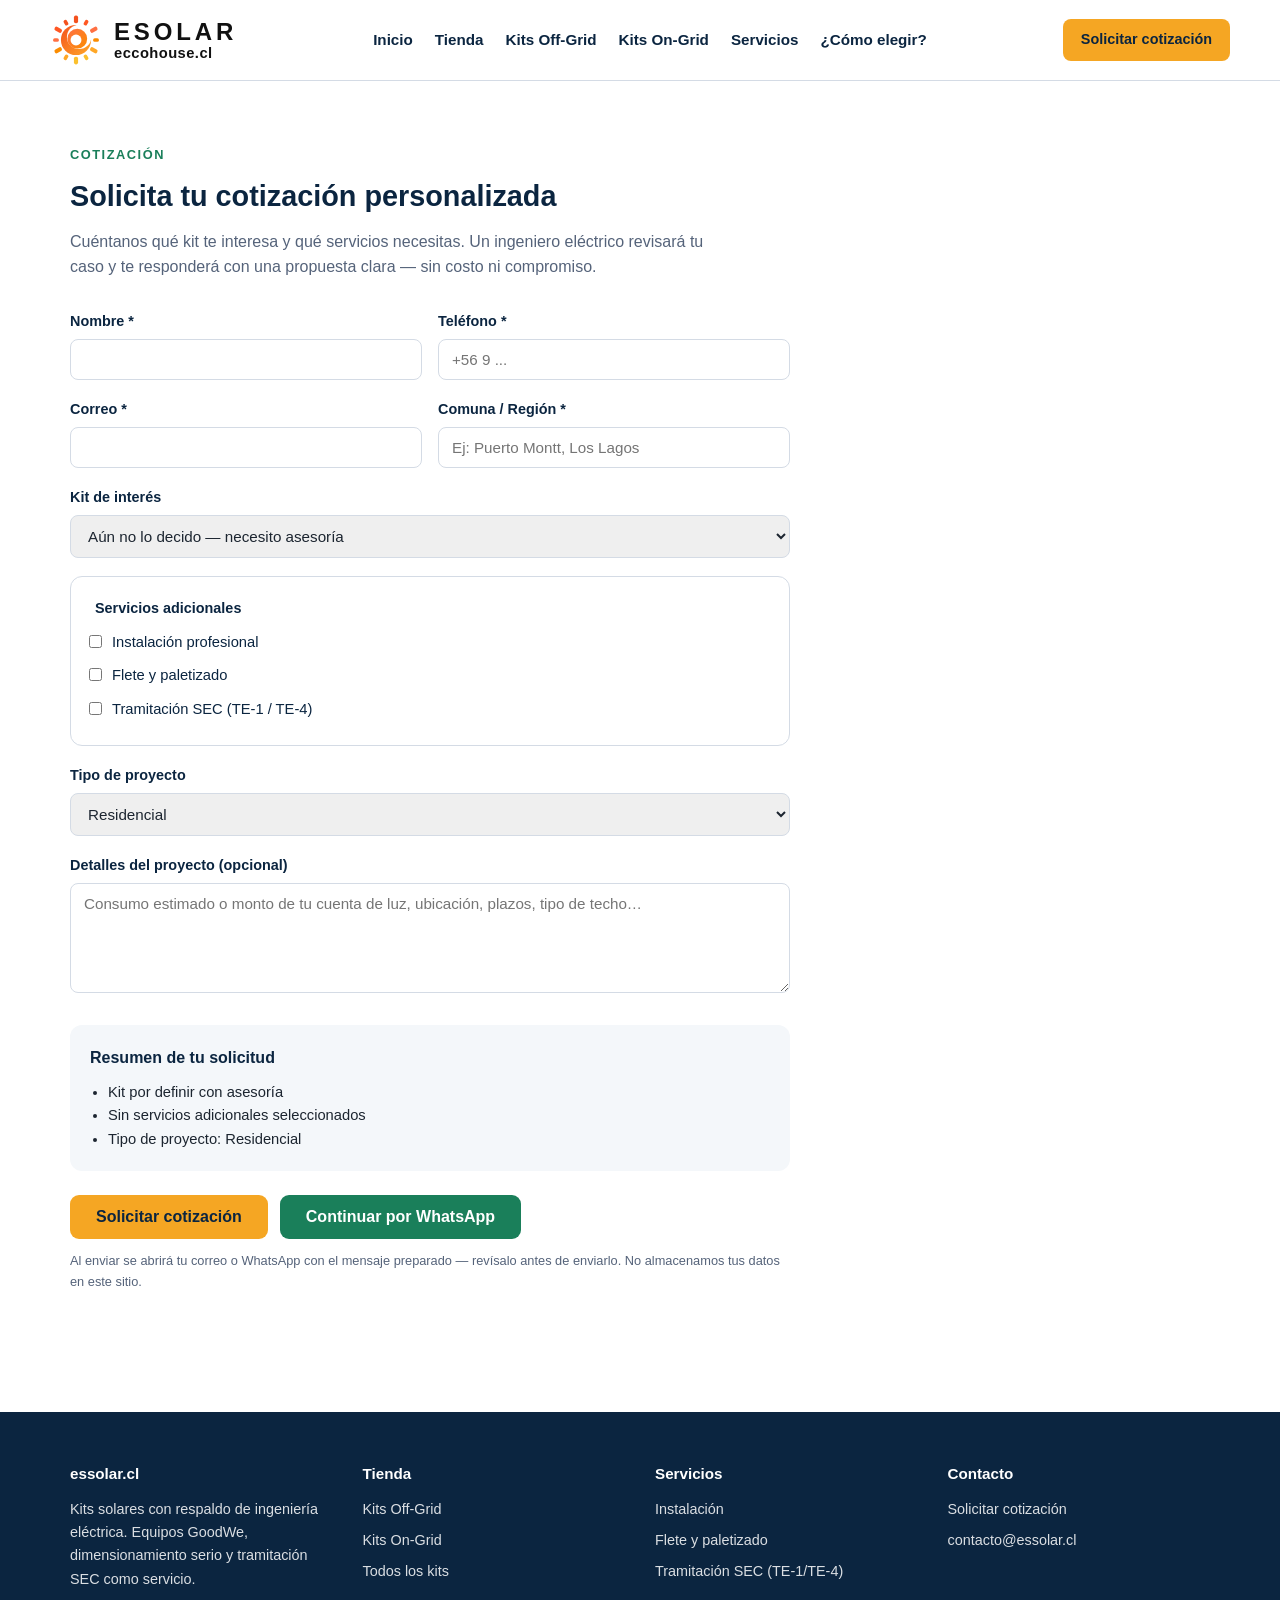
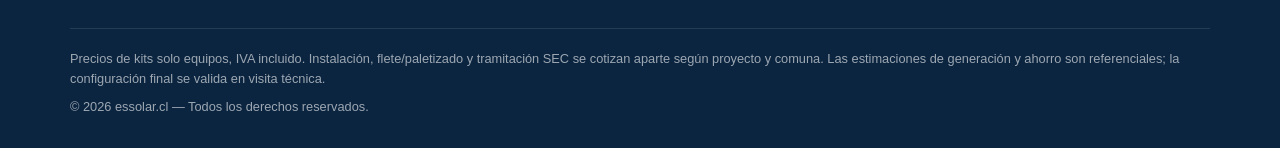
==== cotizacion.html @ de5c0849 "feat: imagen de kit estilo foto (casa atardecer + cinta kWp + batería) y protocolo de fotos por SKU " ====
<!DOCTYPE html>
<html lang="es">
<head>
  <meta charset="UTF-8">
  <meta name="viewport" content="width=device-width, initial-scale=1.0">
  <title>Solicitar cotización | essolar.cl</title>
  <link rel="stylesheet" href="css/styles.css?v=7">
</head>
<body>

<header class="header">
  <div class="contenedor header-inner">
    <a href="index.html" class="logo"><img src="img/logo-icon.svg" alt="" class="logo-img"><span class="logo-texto"><span class="logo-nombre">ESOLAR</span><span class="logo-sub">eccohouse.cl</span></span></a>
    <nav class="nav">
      <a href="index.html">Inicio</a>
      <a href="tienda.html">Tienda</a>
      <a href="tienda.html?sistema=Off-Grid">Kits Off-Grid</a>
      <a href="tienda.html?sistema=On-Grid">Kits On-Grid</a>
      <a href="index.html#servicios">Servicios</a>
      <a href="index.html#como-elegir">¿Cómo elegir?</a>
    </nav>
    <a href="cotizacion.html" class="header-cta">Solicitar cotización</a>
  </div>
</header>

<section class="seccion">
  <div class="contenedor">
    <span class="kicker">Cotización</span>
    <h2>Solicita tu cotización personalizada</h2>
    <p class="intro">Cuéntanos qué kit te interesa y qué servicios necesitas. Un ingeniero eléctrico revisará tu caso y te responderá con una propuesta clara — sin costo ni compromiso.</p>

    <form class="form-cotiza" id="form-cotiza">
      <div class="fila-2">
        <div class="campo">
          <label for="c-nombre">Nombre *</label>
          <input type="text" id="c-nombre" required autocomplete="name">
        </div>
        <div class="campo">
          <label for="c-telefono">Teléfono *</label>
          <input type="tel" id="c-telefono" required autocomplete="tel" placeholder="+56 9 ...">
        </div>
      </div>
      <div class="fila-2">
        <div class="campo">
          <label for="c-email">Correo *</label>
          <input type="email" id="c-email" required autocomplete="email">
        </div>
        <div class="campo">
          <label for="c-comuna">Comuna / Región *</label>
          <input type="text" id="c-comuna" required placeholder="Ej: Puerto Montt, Los Lagos">
        </div>
      </div>

      <div class="campo">
        <label for="c-kit">Kit de interés</label>
        <select id="c-kit">
          <option value="">Aún no lo decido — necesito asesoría</option>
        </select>
      </div>

      <div class="campo grupo-check">
        <span class="titulo">Servicios adicionales</span>
        <label><input type="checkbox" name="servicio" value="Instalación"> Instalación profesional</label>
        <label><input type="checkbox" name="servicio" value="Flete y paletizado"> Flete y paletizado</label>
        <label><input type="checkbox" name="servicio" value="Tramitación SEC"> Tramitación SEC (TE-1 / TE-4)</label>
      </div>

      <div class="campo" style="margin-top:18px;">
        <label for="c-tipo">Tipo de proyecto</label>
        <select id="c-tipo">
          <option value="Residencial">Residencial</option>
          <option value="Comercial">Comercial</option>
          <option value="Agrícola / bombeo">Agrícola / bombeo</option>
          <option value="Off-Grid (sin red)">Off-Grid (sin red)</option>
        </select>
      </div>

      <div class="campo">
        <label for="c-detalle">Detalles del proyecto (opcional)</label>
        <textarea id="c-detalle" placeholder="Consumo estimado o monto de tu cuenta de luz, ubicación, plazos, tipo de techo…"></textarea>
      </div>

      <div class="resumen-cotiza" id="resumen">
        <h3>Resumen de tu solicitud</h3>
        <ul id="resumen-lista"><li>Selecciona un kit o describe tu proyecto.</li></ul>
      </div>

      <div class="form-acciones">
        <button type="submit" class="btn btn-sol">Solicitar cotización</button>
        <button type="button" class="btn btn-verde" id="btn-wsp">Continuar por WhatsApp</button>
      </div>
      <p style="font-size:0.8rem;color:var(--gris-600);margin-top:12px;">Al enviar se abrirá tu correo o WhatsApp con el mensaje preparado — revísalo antes de enviarlo. No almacenamos tus datos en este sitio.</p>
    </form>
  </div>
</section>

<footer class="footer">
  <div class="contenedor">
    <div class="footer-grid">
      <div>
        <h4>essolar.cl</h4>
        <p style="font-size:0.9rem;">Kits solares con respaldo de ingeniería eléctrica. Equipos GoodWe, dimensionamiento serio y tramitación SEC como servicio.</p>
      </div>
      <div>
        <h4>Tienda</h4>
        <a href="tienda.html?sistema=Off-Grid">Kits Off-Grid</a>
        <a href="tienda.html?sistema=On-Grid">Kits On-Grid</a>
        <a href="tienda.html">Todos los kits</a>
      </div>
      <div>
        <h4>Servicios</h4>
        <a href="index.html#servicios">Instalación</a>
        <a href="index.html#servicios">Flete y paletizado</a>
        <a href="index.html#servicios">Tramitación SEC (TE-1/TE-4)</a>
      </div>
      <div>
        <h4>Contacto</h4>
        <a href="cotizacion.html">Solicitar cotización</a>
        <a href="mailto:contacto@essolar.cl">contacto@essolar.cl</a>
      </div>
    </div>
    <div class="legal">
      <p>Precios de kits solo equipos, IVA incluido. Instalación, flete/paletizado y tramitación SEC se cotizan aparte según proyecto y comuna. Las estimaciones de generación y ahorro son referenciales; la configuración final se valida en visita técnica.</p>
      <p style="margin-top:8px;">© 2026 essolar.cl — Todos los derechos reservados.</p>
    </div>
  </div>
</footer>

<script src="js/data.js?v=5"></script>
<script>
  const params = new URLSearchParams(location.search);
  const selKit = document.getElementById("c-kit");

  // Poblar selector de kits
  ESSOLAR_PRODUCTS.forEach(p => {
    const op = document.createElement("option");
    op.value = p.sku;
    op.textContent = `${p.nombre} — ${p.resumen.split("·").slice(0, 2).join("·").trim()} — ${clp(p.precio)}`;
    selKit.appendChild(op);
  });

  // Precarga desde ficha de producto
  if (params.get("sku")) selKit.value = params.get("sku");
  if (params.get("servicios")) {
    params.get("servicios").split(",").forEach(s => {
      const chk = document.querySelector(`input[name="servicio"][value="${s}"]`);
      if (chk) chk.checked = true;
    });
  }

  function serviciosMarcados() {
    return Array.from(document.querySelectorAll('input[name="servicio"]:checked')).map(c => c.value);
  }

  function actualizarResumen() {
    const lista = document.getElementById("resumen-lista");
    const items = [];
    const p = ESSOLAR_PRODUCTS.find(x => x.sku === selKit.value);
    if (p) items.push(`<strong>${p.nombre}</strong> (${p.sku}) — ${clp(p.precio)} solo equipos`);
    else items.push("Kit por definir con asesoría");
    const servs = serviciosMarcados();
    if (servs.length) items.push("Servicios: " + servs.join(", ") + " (se cotizan según proyecto)");
    else items.push("Sin servicios adicionales seleccionados");
    const tipo = document.getElementById("c-tipo").value;
    items.push("Tipo de proyecto: " + tipo);
    lista.innerHTML = items.map(i => `<li>${i}</li>`).join("");
  }

  selKit.addEventListener("change", actualizarResumen);
  document.getElementById("c-tipo").addEventListener("change", actualizarResumen);
  document.querySelectorAll('input[name="servicio"]').forEach(c => c.addEventListener("change", actualizarResumen));
  actualizarResumen();

  function construirMensaje() {
    const p = ESSOLAR_PRODUCTS.find(x => x.sku === selKit.value);
    const lineas = [
      "Solicitud de cotización — essolar.cl",
      "",
      "Nombre: " + document.getElementById("c-nombre").value,
      "Teléfono: " + document.getElementById("c-telefono").value,
      "Correo: " + document.getElementById("c-email").value,
      "Comuna/Región: " + document.getElementById("c-comuna").value,
      "",
      "Kit de interés: " + (p ? `${p.nombre} (${p.sku}) — ${clp(p.precio)} solo equipos` : "Por definir, necesito asesoría"),
      "Servicios adicionales: " + (serviciosMarcados().join(", ") || "Ninguno"),
      "Tipo de proyecto: " + document.getElementById("c-tipo").value
    ];
    const det = document.getElementById("c-detalle").value.trim();
    if (det) lineas.push("", "Detalles: " + det);
    return lineas.join("\n");
  }

  document.getElementById("form-cotiza").addEventListener("submit", e => {
    e.preventDefault();
    const asunto = encodeURIComponent("Cotización kit solar — " + (selKit.value || "asesoría"));
    location.href = `mailto:${ESSOLAR_CONFIG.email}?subject=${asunto}&body=${encodeURIComponent(construirMensaje())}`;
  });

  document.getElementById("btn-wsp").addEventListener("click", () => {
    const form = document.getElementById("form-cotiza");
    if (!form.reportValidity()) return;
    window.open(`https://wa.me/${ESSOLAR_CONFIG.whatsapp}?text=${encodeURIComponent(construirMensaje())}`, "_blank");
  });
</script>

</body>
</html>
---- css/styles.css ----
/* essolar.cl — hoja de estilos */
:root {
  --azul-900: #0b2540;
  --azul-700: #14406b;
  --azul-500: #1f6feb;
  --verde-600: #1a7f5a;
  --verde-100: #e6f4ee;
  --sol-500: #f5a623;
  --sol-600: #e08c00;
  --gris-900: #1c2530;
  --gris-600: #55637a;
  --gris-300: #d4dbe5;
  --gris-100: #f4f7fa;
  --blanco: #ffffff;
  --radio: 12px;
  --sombra: 0 4px 18px rgba(11, 37, 64, 0.10);
}

* { margin: 0; padding: 0; box-sizing: border-box; }

body {
  font-family: "Segoe UI", "Helvetica Neue", Arial, sans-serif;
  color: var(--gris-900);
  background: var(--blanco);
  line-height: 1.6;
}

a { color: var(--azul-500); text-decoration: none; }
img { max-width: 100%; }

.contenedor { max-width: 1180px; margin: 0 auto; padding: 0 20px; }

/* ---------- Header ---------- */
.header {
  background: var(--blanco);
  border-bottom: 1px solid var(--gris-300);
  position: sticky; top: 0; z-index: 50;
}
.header-inner {
  display: flex; align-items: center; justify-content: space-between;
  gap: 24px; padding: 14px 0; flex-wrap: wrap;
}
.logo { display: flex; align-items: center; gap: 12px; }
.logo-img { height: 52px; width: auto; display: block; }
.logo-texto { display: flex; flex-direction: column; line-height: 1.1; }
.logo-nombre { font-weight: 900; font-size: 1.5rem; letter-spacing: 0.16em; color: #111; }
.logo-sub { font-size: 0.92rem; font-weight: 600; color: #111; letter-spacing: 0.03em; }
.nav { display: flex; gap: 22px; flex-wrap: wrap; }
.nav a { color: var(--azul-900); font-weight: 600; font-size: 0.95rem; }
.nav a:hover, .nav a.activo { color: var(--sol-600); }
.header-cta {
  background: var(--sol-500); color: var(--azul-900); font-weight: 700;
  padding: 9px 18px; border-radius: 8px; font-size: 0.9rem;
}
.header-cta:hover { background: var(--sol-600); color: var(--blanco); }

/* ---------- Hero ---------- */
.hero {
  position: relative;
  color: var(--blanco);
  padding: 110px 0 120px;
  overflow: hidden;
  background: var(--azul-900);
}
.hero-bg { position: absolute; inset: 0; }
.hero-bg svg { width: 100%; height: 100%; display: block; }
.hero::after {
  content: "";
  position: absolute; inset: 0;
  background: linear-gradient(90deg, rgba(6,20,35,0.82) 0%, rgba(6,20,35,0.55) 45%, rgba(6,20,35,0.15) 75%, rgba(6,20,35,0) 100%);
}
.hero-contenido { position: relative; z-index: 2; }
.hero-kicker {
  display: inline-block;
  color: var(--sol-500);
  font-weight: 800;
  font-size: 0.85rem;
  letter-spacing: 0.14em;
  text-transform: uppercase;
  margin-bottom: 14px;
}
.hero h1 { font-size: 3rem; line-height: 1.15; max-width: 680px; text-shadow: 0 2px 12px rgba(0,0,0,0.35); }
.hero p { margin-top: 18px; max-width: 560px; font-size: 1.12rem; opacity: 0.95; text-shadow: 0 1px 8px rgba(0,0,0,0.4); }
.hero-acciones { margin-top: 32px; display: flex; gap: 14px; flex-wrap: wrap; }
.btn-wsp { background: #1fae5a; color: var(--blanco); }
.btn-wsp:hover { background: #178a47; color: var(--blanco); }
.btn {
  display: inline-block; padding: 13px 26px; border-radius: 9px;
  font-weight: 700; font-size: 1rem; border: none; cursor: pointer;
}
.btn-sol { background: var(--sol-500); color: var(--azul-900); }
.btn-sol:hover { background: var(--sol-600); color: var(--blanco); }
.btn-borde { background: transparent; color: var(--blanco); border: 2px solid rgba(255,255,255,0.7); }
.btn-borde:hover { background: rgba(255,255,255,0.12); color: var(--blanco); }
.btn-verde { background: var(--verde-600); color: var(--blanco); }
.btn-verde:hover { background: #14684a; color: var(--blanco); }

/* ---------- Secciones ---------- */
.seccion { padding: 60px 0; }
.seccion-alt { background: var(--gris-100); }
.kicker { color: var(--verde-600); font-weight: 800; font-size: 0.8rem; letter-spacing: 0.12em; text-transform: uppercase; }
.seccion h2 { font-size: 1.8rem; color: var(--azul-900); margin-top: 6px; }
.seccion .intro { color: var(--gris-600); margin-top: 10px; max-width: 640px; }

/* ---------- Grid de categorías ---------- */
.grid-cat { display: grid; grid-template-columns: repeat(auto-fit, minmax(210px, 1fr)); gap: 18px; margin-top: 30px; }
.cat {
  background: var(--blanco); border: 1px solid var(--gris-300); border-radius: var(--radio);
  padding: 24px 20px; text-align: center; transition: box-shadow .15s, transform .15s;
}
.cat:hover { box-shadow: var(--sombra); transform: translateY(-2px); }
.cat .icono { font-size: 2rem; }
.cat h3 { color: var(--azul-900); margin-top: 10px; font-size: 1.05rem; }
.cat p { color: var(--gris-600); font-size: 0.88rem; margin-top: 6px; }

/* ---------- Cards de producto ---------- */
.grid-kits { display: grid; grid-template-columns: repeat(auto-fill, minmax(260px, 1fr)); gap: 20px; margin-top: 30px; }
.kit {
  background: var(--blanco); border: 1px solid var(--gris-300); border-radius: var(--radio);
  padding: 22px; display: flex; flex-direction: column; gap: 10px;
  transition: box-shadow .15s, transform .15s;
}
.kit:hover { box-shadow: var(--sombra); transform: translateY(-2px); }
.kit-img { border-radius: 8px; overflow: hidden; line-height: 0; border: 1px solid var(--gris-300); position: relative; }
.kit-img svg { width: 100%; height: auto; display: block; }
.kit-foto { position: absolute; inset: 0; width: 100%; height: 100%; object-fit: cover; }
.chips { display: flex; flex-wrap: wrap; gap: 7px; }
.chips span {
  border: 1px solid var(--gris-300); border-radius: 7px; padding: 5px 9px;
  font-size: 0.78rem; color: var(--gris-900);
}
.chips span strong { color: var(--azul-500); font-weight: 700; }
.bloque-precio {
  background: var(--gris-100); border: 1px solid var(--gris-300); border-radius: 9px;
  padding: 12px 14px;
}
.bloque-precio .fila { display: flex; justify-content: space-between; align-items: baseline; gap: 10px; }
.bloque-precio .fila span { font-size: 0.85rem; font-weight: 700; color: var(--azul-900); }
.bloque-precio .fila strong { font-size: 1.35rem; font-weight: 800; color: var(--azul-900); }
.bloque-precio small { color: var(--gris-600); font-size: 0.72rem; display: block; text-align: right; }
.bloque-precio p { font-size: 0.75rem; color: var(--gris-600); margin-top: 8px; border-top: 1px dashed var(--gris-300); padding-top: 8px; }
.btn-block { display: block; text-align: center; padding: 10px 8px; font-size: 0.9rem; }
.kit .badges { display: flex; gap: 8px; flex-wrap: wrap; }
.badge {
  font-size: 0.72rem; font-weight: 700; padding: 3px 10px; border-radius: 20px;
  background: var(--verde-100); color: var(--verde-600);
}
.badge.ongrid { background: #e8f0fe; color: var(--azul-500); }
.badge.marca { background: #fff4e0; color: var(--sol-600); }
.kit h3 { color: var(--azul-900); font-size: 1.08rem; line-height: 1.35; }
.kit .specs { color: var(--gris-600); font-size: 0.86rem; }
.kit .precio { font-size: 1.45rem; font-weight: 800; color: var(--azul-900); }
.kit .precio small { font-size: 0.75rem; font-weight: 500; color: var(--gris-600); display: block; }
.kit .nota-aparte { font-size: 0.75rem; color: var(--gris-600); }
.kit .acciones { display: flex; gap: 10px; margin-top: auto; }
.kit .acciones .btn { flex: 1; text-align: center; padding: 10px 8px; font-size: 0.9rem; }

/* ---------- Servicios ---------- */
.grid-serv { display: grid; grid-template-columns: repeat(auto-fit, minmax(260px, 1fr)); gap: 20px; margin-top: 30px; }
.serv {
  background: var(--azul-900); color: var(--blanco); border-radius: var(--radio); padding: 28px 24px;
}
.serv .icono { font-size: 1.8rem; }
.serv h3 { margin-top: 12px; font-size: 1.1rem; }
.serv h3 span { color: var(--sol-500); }
.serv p { margin-top: 8px; font-size: 0.9rem; opacity: 0.85; }
.serv .tag { display: inline-block; margin-top: 14px; font-size: 0.75rem; font-weight: 700; color: var(--sol-500); }

/* ---------- Confianza ---------- */
.grid-conf { display: grid; grid-template-columns: repeat(auto-fit, minmax(240px, 1fr)); gap: 18px; margin-top: 30px; }
.conf { display: flex; gap: 14px; align-items: flex-start; }
.conf .icono {
  background: var(--verde-100); color: var(--verde-600); border-radius: 10px;
  width: 44px; height: 44px; display: flex; align-items: center; justify-content: center; font-size: 1.3rem; flex-shrink: 0;
}
.conf h3 { font-size: 1rem; color: var(--azul-900); }
.conf p { font-size: 0.88rem; color: var(--gris-600); margin-top: 4px; }

/* ---------- Cómo elegir ---------- */
.pasos { display: grid; grid-template-columns: repeat(auto-fit, minmax(230px, 1fr)); gap: 18px; margin-top: 30px; }
.paso { background: var(--blanco); border-left: 4px solid var(--sol-500); border-radius: 8px; padding: 20px; box-shadow: var(--sombra); }
.paso .num { font-weight: 800; color: var(--sol-600); font-size: 0.85rem; }
.paso h3 { color: var(--azul-900); font-size: 1rem; margin-top: 4px; }
.paso p { font-size: 0.88rem; color: var(--gris-600); margin-top: 6px; }

/* ---------- Tienda: filtros ---------- */
.filtros {
  display: flex; gap: 12px; flex-wrap: wrap; margin-top: 26px; align-items: center;
}
.filtros label { font-size: 0.85rem; font-weight: 700; color: var(--azul-900); }
.filtros select {
  padding: 9px 12px; border: 1px solid var(--gris-300); border-radius: 8px;
  font-size: 0.9rem; color: var(--gris-900); background: var(--blanco);
}
.filtros .contador { margin-left: auto; font-size: 0.85rem; color: var(--gris-600); }

/* ---------- Ficha de producto ---------- */
.ficha { display: grid; grid-template-columns: 1.1fr 0.9fr; gap: 40px; margin-top: 30px; }
@media (max-width: 860px) { .ficha { grid-template-columns: 1fr; } }
.ficha h1 { color: var(--azul-900); font-size: 1.7rem; line-height: 1.3; }
.ficha .resumen { color: var(--gris-600); margin-top: 8px; }
.ficha .precio-grande { font-size: 2.1rem; font-weight: 800; color: var(--azul-900); margin-top: 18px; }
.ficha .precio-grande small { display: block; font-size: 0.8rem; font-weight: 500; color: var(--gris-600); }
.aviso-aparte {
  background: #fff4e0; border: 1px solid #f0d9a8; color: #7a5200;
  border-radius: 8px; padding: 10px 14px; font-size: 0.85rem; margin-top: 14px;
}
.tabla-specs { width: 100%; border-collapse: collapse; margin-top: 20px; }
.tabla-specs td { padding: 10px 12px; border-bottom: 1px solid var(--gris-300); font-size: 0.92rem; }
.tabla-specs td:first-child { font-weight: 700; color: var(--azul-900); width: 45%; }
.lista-ideal { margin: 14px 0 0 0; padding-left: 20px; }
.lista-ideal li { margin-bottom: 6px; font-size: 0.95rem; }
.nota-tecnica {
  background: var(--verde-100); border-left: 4px solid var(--verde-600);
  border-radius: 8px; padding: 18px 20px; margin-top: 24px;
}
.nota-tecnica h3 { color: var(--verde-600); font-size: 0.95rem; }
.nota-tecnica p { font-size: 0.9rem; margin-top: 8px; }
.serv-adicionales {
  border: 1px solid var(--gris-300); border-radius: var(--radio); padding: 22px; margin-top: 24px;
}
.serv-adicionales h3 { color: var(--azul-900); font-size: 1.05rem; }
.serv-adicionales label {
  display: flex; gap: 10px; align-items: flex-start; margin-top: 14px; font-size: 0.92rem; cursor: pointer;
}
.serv-adicionales input { margin-top: 4px; }
.serv-adicionales small { color: var(--gris-600); display: block; }
.ficha-acciones { display: flex; gap: 12px; margin-top: 24px; flex-wrap: wrap; }

/* ---------- Formulario ---------- */
.form-cotiza { max-width: 720px; margin-top: 30px; }
.campo { margin-bottom: 18px; }
.campo label { display: block; font-weight: 700; font-size: 0.9rem; color: var(--azul-900); margin-bottom: 6px; }
.campo input, .campo select, .campo textarea {
  width: 100%; padding: 11px 13px; border: 1px solid var(--gris-300); border-radius: 8px;
  font-size: 0.95rem; font-family: inherit; color: var(--gris-900);
}
.campo textarea { min-height: 110px; resize: vertical; }
.campo input[type="checkbox"] { width: auto; margin-top: 4px; flex-shrink: 0; }
.fila-2 { display: grid; grid-template-columns: 1fr 1fr; gap: 16px; }
@media (max-width: 640px) { .fila-2 { grid-template-columns: 1fr; } }
.grupo-check { border: 1px solid var(--gris-300); border-radius: var(--radio); padding: 18px; }
.grupo-check legend, .grupo-check .titulo { font-weight: 700; font-size: 0.9rem; color: var(--azul-900); padding: 0 6px; }
.grupo-check label { display: flex; gap: 10px; align-items: flex-start; margin-top: 10px; font-size: 0.92rem; font-weight: 400; cursor: pointer; }
.resumen-cotiza {
  background: var(--gris-100); border-radius: var(--radio); padding: 20px; margin-top: 24px;
}
.resumen-cotiza h3 { color: var(--azul-900); font-size: 1rem; }
.resumen-cotiza ul { margin: 10px 0 0 18px; font-size: 0.92rem; }
.form-acciones { margin-top: 24px; display: flex; gap: 12px; flex-wrap: wrap; }

/* ---------- Footer ---------- */
.footer { background: var(--azul-900); color: rgba(255,255,255,0.85); padding: 50px 0 30px; margin-top: 60px; }
.footer-grid { display: grid; grid-template-columns: repeat(auto-fit, minmax(220px, 1fr)); gap: 30px; }
.footer h4 { color: var(--blanco); font-size: 0.95rem; margin-bottom: 12px; }
.footer a { color: rgba(255,255,255,0.85); display: block; margin-bottom: 8px; font-size: 0.9rem; }
.footer a:hover { color: var(--sol-500); }
.footer .legal {
  border-top: 1px solid rgba(255,255,255,0.15); margin-top: 36px; padding-top: 20px;
  font-size: 0.8rem; opacity: 0.7;
}

@media (max-width: 720px) {
  .hero h1 { font-size: 1.9rem; }
  .header-inner { justify-content: center; }
}
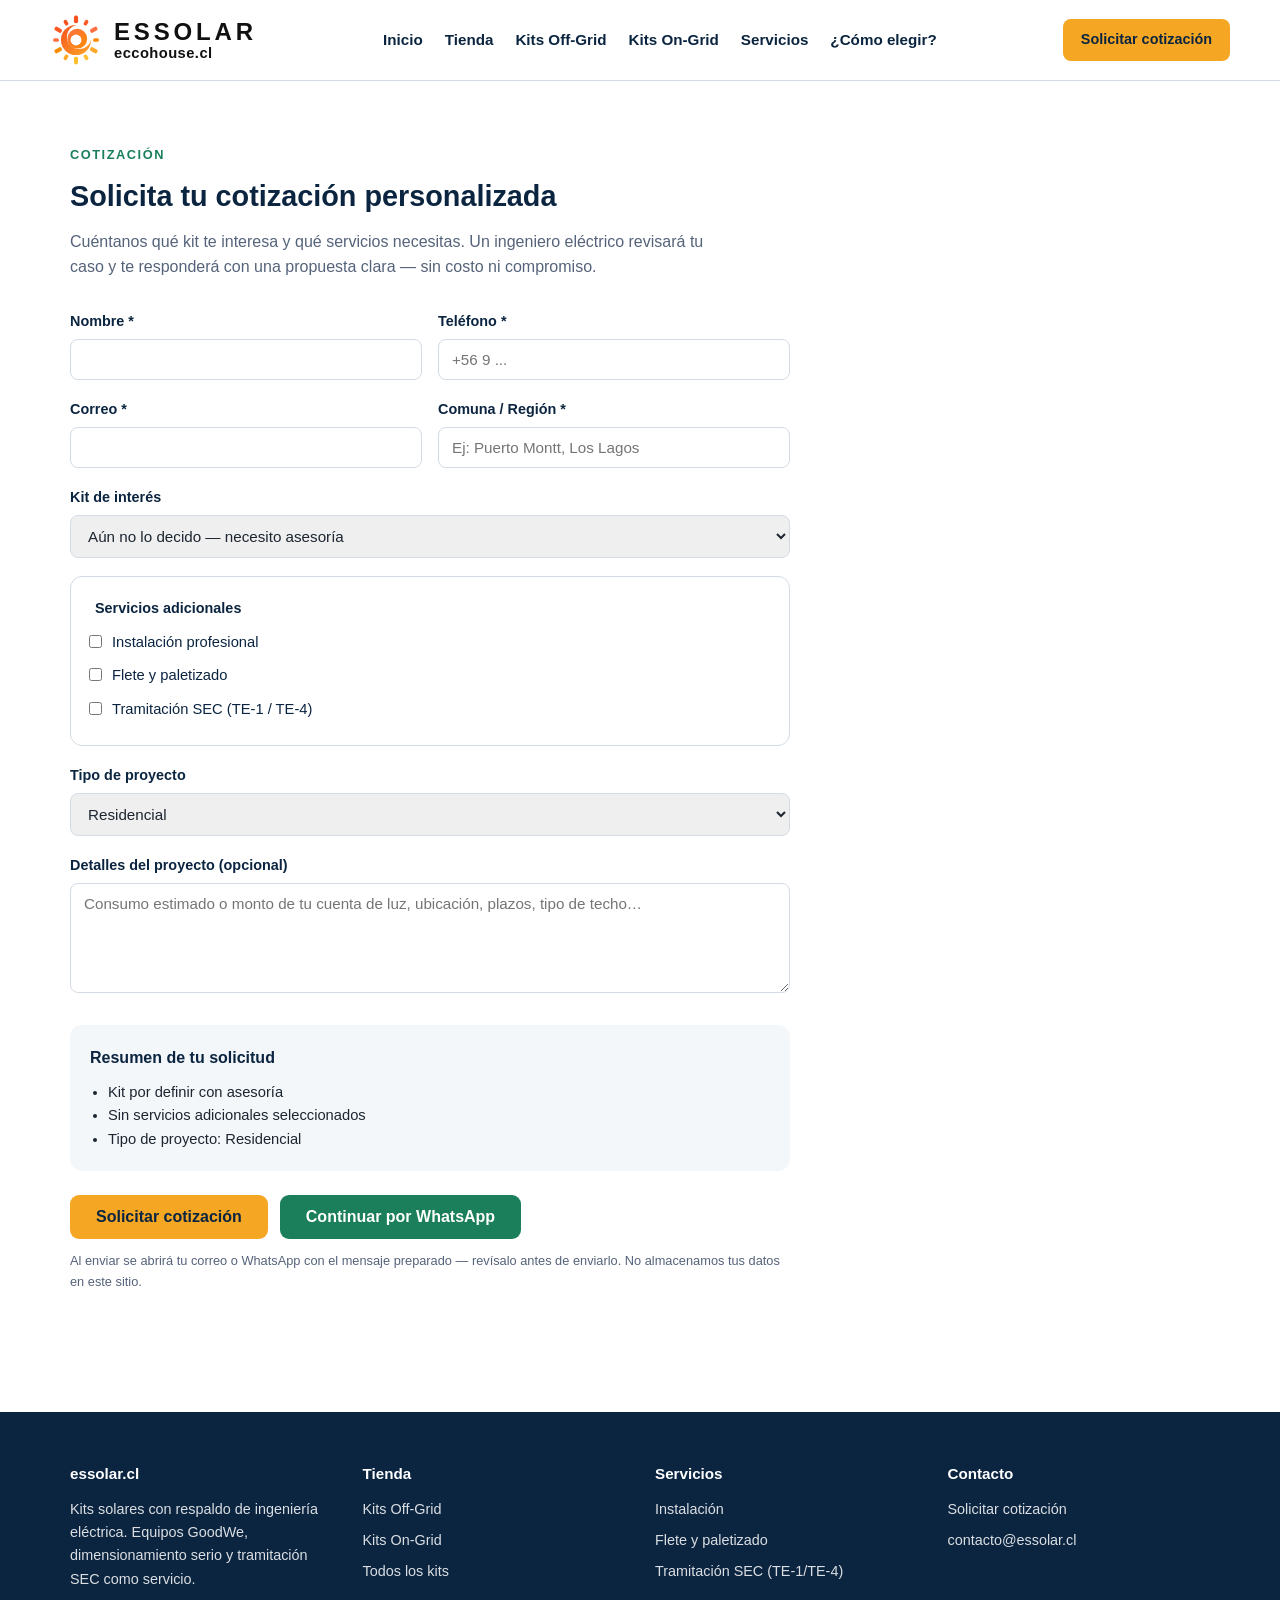
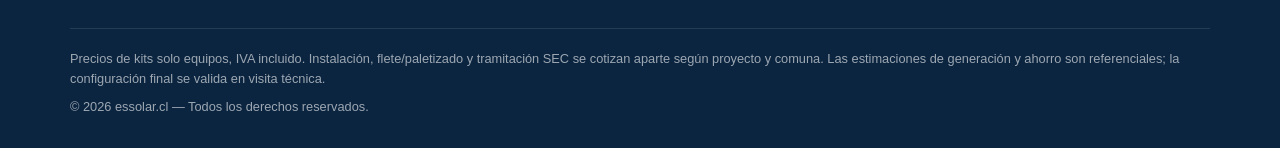
==== commit 12c09579: "fix: logo dice ESSOLAR (doble S) en header y banners de kits Co-Authored-By: Claude Fable 5 <noreply" ====
--- a/cotizacion.html
+++ b/cotizacion.html
@@ -4,13 +4,13 @@
   <meta charset="UTF-8">
   <meta name="viewport" content="width=device-width, initial-scale=1.0">
   <title>Solicitar cotización | essolar.cl</title>
-  <link rel="stylesheet" href="css/styles.css?v=7">
+  <link rel="stylesheet" href="css/styles.css?v=8">
 </head>
 <body>
 
 <header class="header">
   <div class="contenedor header-inner">
-    <a href="index.html" class="logo"><img src="img/logo-icon.svg" alt="" class="logo-img"><span class="logo-texto"><span class="logo-nombre">ESOLAR</span><span class="logo-sub">eccohouse.cl</span></span></a>
+    <a href="index.html" class="logo"><img src="img/logo-icon.svg" alt="" class="logo-img"><span class="logo-texto"><span class="logo-nombre">ESSOLAR</span><span class="logo-sub">eccohouse.cl</span></span></a>
     <nav class="nav">
       <a href="index.html">Inicio</a>
       <a href="tienda.html">Tienda</a>
@@ -126,7 +126,7 @@
   </div>
 </footer>
 
-<script src="js/data.js?v=5"></script>
+<script src="js/data.js?v=7"></script>
 <script>
   const params = new URLSearchParams(location.search);
   const selKit = document.getElementById("c-kit");
--- a/css/styles.css
+++ b/css/styles.css
@@ -84,6 +84,29 @@
 .hero-acciones { margin-top: 32px; display: flex; gap: 14px; flex-wrap: wrap; }
 .btn-wsp { background: #1fae5a; color: var(--blanco); }
 .btn-wsp:hover { background: #178a47; color: var(--blanco); }
+.hero-foto { position: absolute; inset: 0; width: 100%; height: 100%; object-fit: cover; }
+
+/* ---------- Barra de confianza ---------- */
+.barra-confianza { background: var(--azul-900); border-top: 1px solid rgba(255,255,255,0.12); }
+.barra-confianza-inner {
+  display: flex; flex-wrap: wrap; gap: 10px 34px; justify-content: center;
+  padding: 13px 20px; color: var(--blanco); font-size: 0.88rem; font-weight: 600;
+}
+.barra-confianza-inner span { opacity: 0.92; }
+
+/* ---------- Chips sobre imagen de kit ---------- */
+.kit-chips-img { position: absolute; inset: 0; pointer-events: none; }
+.chip-kwp {
+  position: absolute; top: 10px; right: 10px;
+  background: linear-gradient(90deg, #f4511e, #f5a623); color: var(--blanco);
+  font-weight: 800; font-size: 0.9rem; padding: 5px 12px; border-radius: 7px;
+  box-shadow: 0 2px 8px rgba(0,0,0,0.35);
+}
+.chip-bat {
+  position: absolute; bottom: 10px; left: 10px;
+  background: rgba(8,24,38,0.8); color: #4cc46f;
+  font-weight: 700; font-size: 0.8rem; padding: 4px 10px; border-radius: 7px;
+}
 .btn {
   display: inline-block; padding: 13px 26px; border-radius: 9px;
   font-weight: 700; font-size: 1rem; border: none; cursor: pointer;
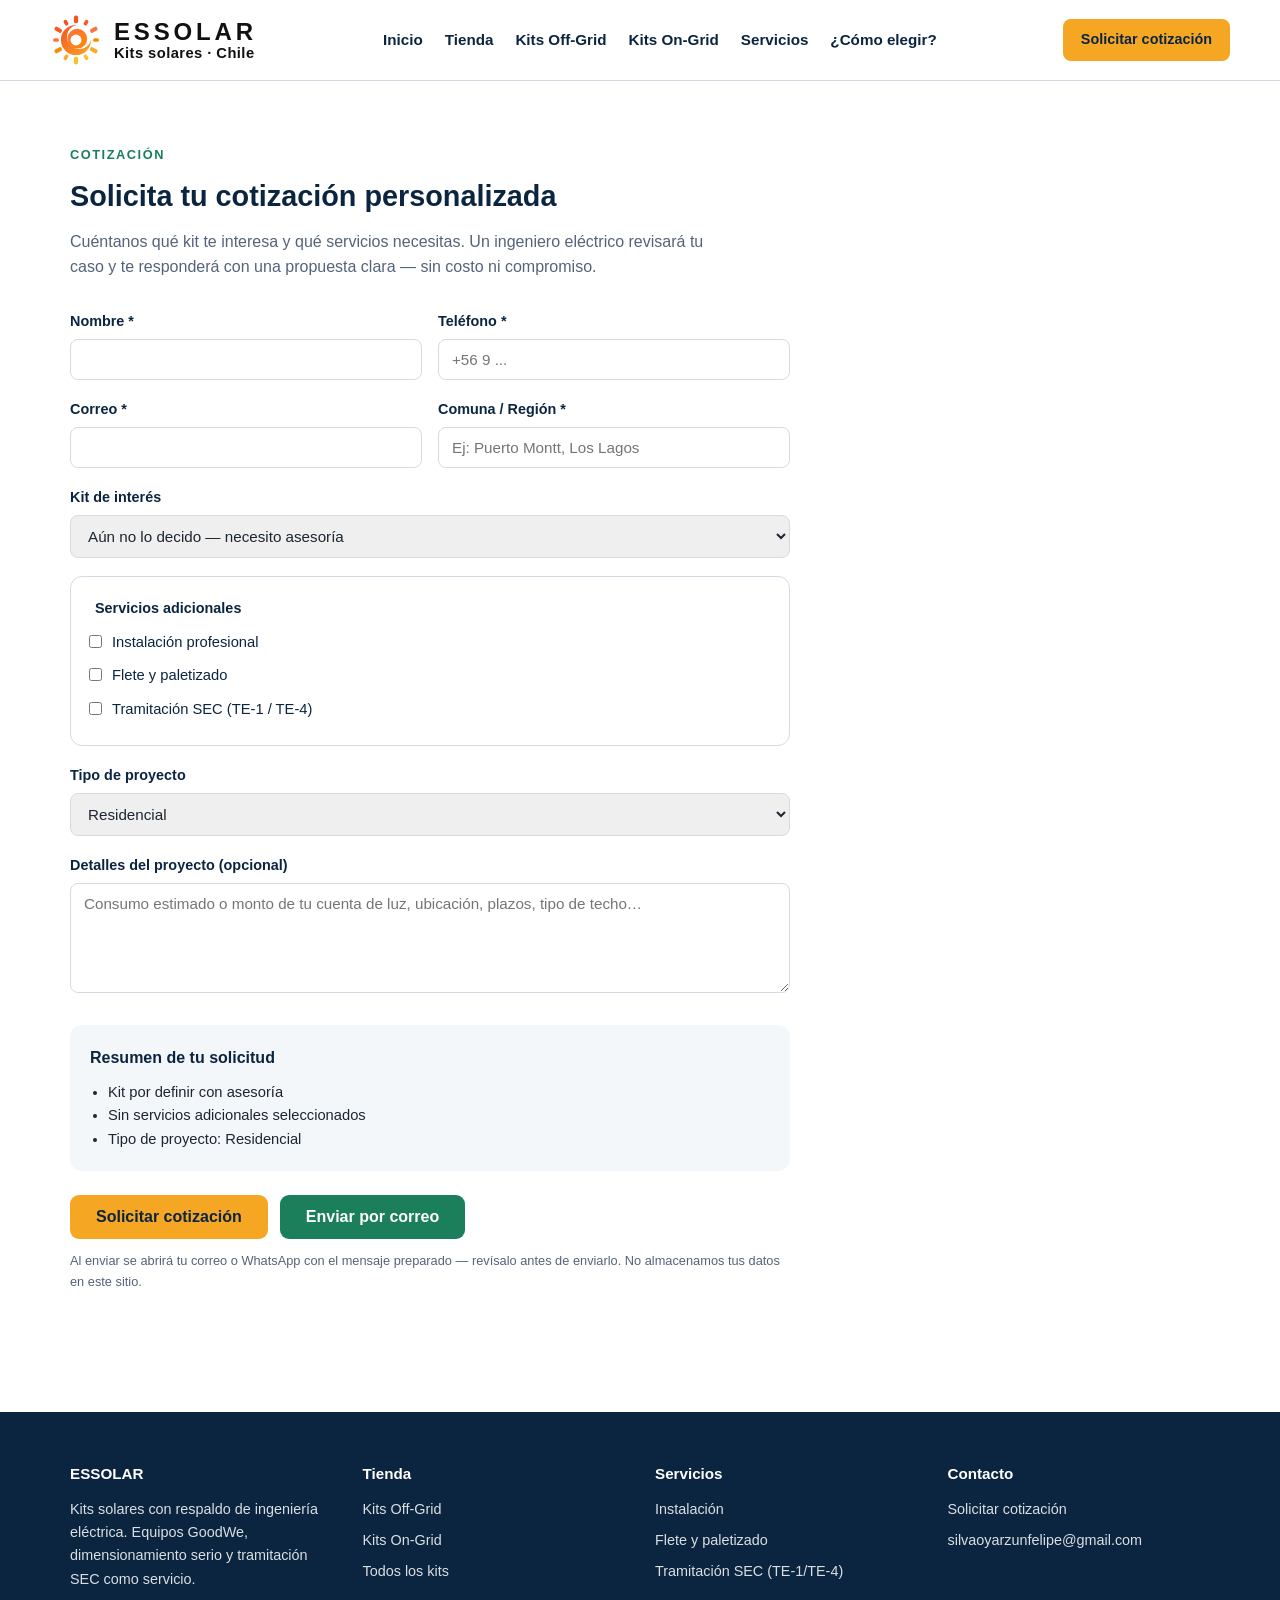
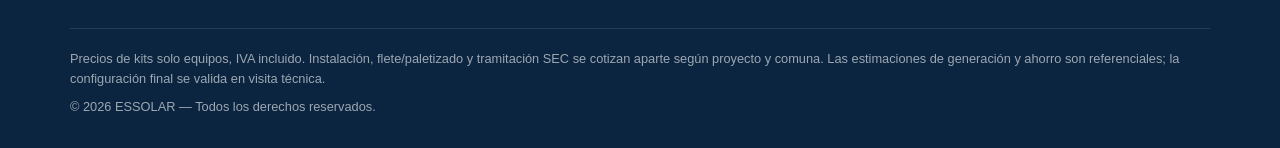
==== commit 92b9e745: "fix: marca ESSOLAR sin dominio inexistente, correo real y botones de contacto que caen a mail si no " ====
--- a/cotizacion.html
+++ b/cotizacion.html
@@ -3,14 +3,14 @@
 <head>
   <meta charset="UTF-8">
   <meta name="viewport" content="width=device-width, initial-scale=1.0">
-  <title>Solicitar cotización | essolar.cl</title>
-  <link rel="stylesheet" href="css/styles.css?v=8">
+  <title>Solicitar cotización | ESSOLAR</title>
+  <link rel="stylesheet" href="css/styles.css?v=9">
 </head>
 <body>
 
 <header class="header">
   <div class="contenedor header-inner">
-    <a href="index.html" class="logo"><img src="img/logo-icon.svg" alt="" class="logo-img"><span class="logo-texto"><span class="logo-nombre">ESSOLAR</span><span class="logo-sub">eccohouse.cl</span></span></a>
+    <a href="index.html" class="logo"><img src="img/logo-icon.svg" alt="" class="logo-img"><span class="logo-texto"><span class="logo-nombre">ESSOLAR</span><span class="logo-sub">Kits solares · Chile</span></span></a>
     <nav class="nav">
       <a href="index.html">Inicio</a>
       <a href="tienda.html">Tienda</a>
@@ -98,7 +98,7 @@
   <div class="contenedor">
     <div class="footer-grid">
       <div>
-        <h4>essolar.cl</h4>
+        <h4>ESSOLAR</h4>
         <p style="font-size:0.9rem;">Kits solares con respaldo de ingeniería eléctrica. Equipos GoodWe, dimensionamiento serio y tramitación SEC como servicio.</p>
       </div>
       <div>
@@ -116,17 +116,17 @@
       <div>
         <h4>Contacto</h4>
         <a href="cotizacion.html">Solicitar cotización</a>
-        <a href="mailto:contacto@essolar.cl">contacto@essolar.cl</a>
+        <a href="mailto:silvaoyarzunfelipe@gmail.com">silvaoyarzunfelipe@gmail.com</a>
       </div>
     </div>
     <div class="legal">
       <p>Precios de kits solo equipos, IVA incluido. Instalación, flete/paletizado y tramitación SEC se cotizan aparte según proyecto y comuna. Las estimaciones de generación y ahorro son referenciales; la configuración final se valida en visita técnica.</p>
-      <p style="margin-top:8px;">© 2026 essolar.cl — Todos los derechos reservados.</p>
+      <p style="margin-top:8px;">© 2026 ESSOLAR — Todos los derechos reservados.</p>
     </div>
   </div>
 </footer>
 
-<script src="js/data.js?v=7"></script>
+<script src="js/data.js?v=8"></script>
 <script>
   const params = new URLSearchParams(location.search);
   const selKit = document.getElementById("c-kit");
@@ -174,7 +174,7 @@
   function construirMensaje() {
     const p = ESSOLAR_PRODUCTS.find(x => x.sku === selKit.value);
     const lineas = [
-      "Solicitud de cotización — essolar.cl",
+      "Solicitud de cotización — ESSOLAR",
       "",
       "Nombre: " + document.getElementById("c-nombre").value,
       "Teléfono: " + document.getElementById("c-telefono").value,
@@ -196,10 +196,16 @@
     location.href = `mailto:${ESSOLAR_CONFIG.email}?subject=${asunto}&body=${encodeURIComponent(construirMensaje())}`;
   });
 
-  document.getElementById("btn-wsp").addEventListener("click", () => {
+  const btnW = document.getElementById("btn-wsp");
+  if (!hayWhatsapp()) btnW.textContent = "Enviar por correo";
+  btnW.addEventListener("click", () => {
     const form = document.getElementById("form-cotiza");
     if (!form.reportValidity()) return;
-    window.open(`https://wa.me/${ESSOLAR_CONFIG.whatsapp}?text=${encodeURIComponent(construirMensaje())}`, "_blank");
+    if (hayWhatsapp()) {
+      window.open(`https://wa.me/${ESSOLAR_CONFIG.whatsapp}?text=${encodeURIComponent(construirMensaje())}`, "_blank");
+    } else {
+      location.href = enlaceContacto(construirMensaje(), "Cotización kit solar");
+    }
   });
 </script>
 
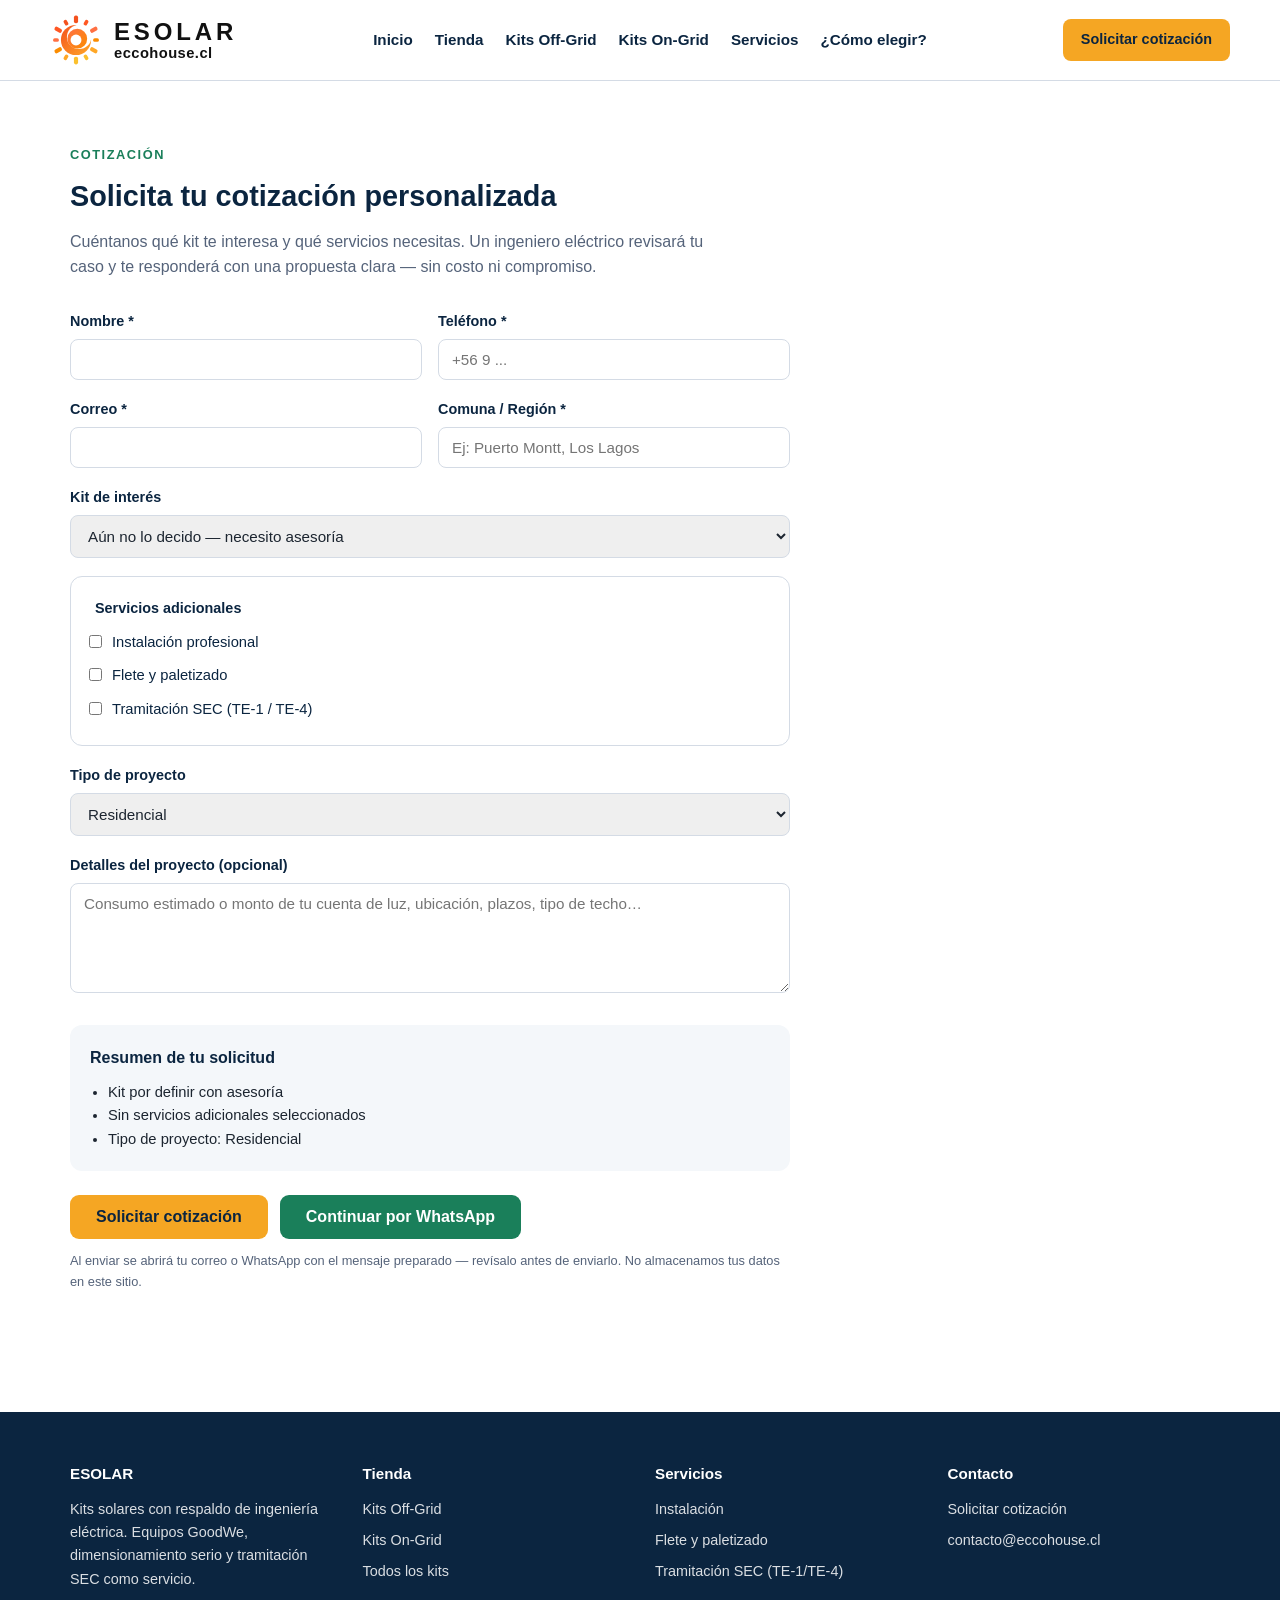
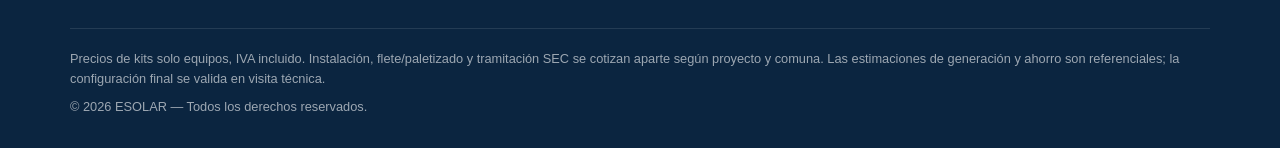
==== commit 9e96f1b4: "feat: datos oficiales ESOLAR — WhatsApp +56 9 4888 1289, correo contacto@eccohouse.cl y marca correg" ====
--- a/cotizacion.html
+++ b/cotizacion.html
@@ -3,14 +3,14 @@
 <head>
   <meta charset="UTF-8">
   <meta name="viewport" content="width=device-width, initial-scale=1.0">
-  <title>Solicitar cotización | ESSOLAR</title>
-  <link rel="stylesheet" href="css/styles.css?v=9">
+  <title>Solicitar cotización | ESOLAR</title>
+  <link rel="stylesheet" href="css/styles.css?v=10">
 </head>
 <body>
 
 <header class="header">
   <div class="contenedor header-inner">
-    <a href="index.html" class="logo"><img src="img/logo-icon.svg" alt="" class="logo-img"><span class="logo-texto"><span class="logo-nombre">ESSOLAR</span><span class="logo-sub">Kits solares · Chile</span></span></a>
+    <a href="index.html" class="logo"><img src="img/logo-icon.svg" alt="" class="logo-img"><span class="logo-texto"><span class="logo-nombre">ESOLAR</span><span class="logo-sub">eccohouse.cl</span></span></a>
     <nav class="nav">
       <a href="index.html">Inicio</a>
       <a href="tienda.html">Tienda</a>
@@ -98,7 +98,7 @@
   <div class="contenedor">
     <div class="footer-grid">
       <div>
-        <h4>ESSOLAR</h4>
+        <h4>ESOLAR</h4>
         <p style="font-size:0.9rem;">Kits solares con respaldo de ingeniería eléctrica. Equipos GoodWe, dimensionamiento serio y tramitación SEC como servicio.</p>
       </div>
       <div>
@@ -116,23 +116,23 @@
       <div>
         <h4>Contacto</h4>
         <a href="cotizacion.html">Solicitar cotización</a>
-        <a href="mailto:silvaoyarzunfelipe@gmail.com">silvaoyarzunfelipe@gmail.com</a>
+        <a href="mailto:contacto@eccohouse.cl">contacto@eccohouse.cl</a>
       </div>
     </div>
     <div class="legal">
       <p>Precios de kits solo equipos, IVA incluido. Instalación, flete/paletizado y tramitación SEC se cotizan aparte según proyecto y comuna. Las estimaciones de generación y ahorro son referenciales; la configuración final se valida en visita técnica.</p>
-      <p style="margin-top:8px;">© 2026 ESSOLAR — Todos los derechos reservados.</p>
+      <p style="margin-top:8px;">© 2026 ESOLAR — Todos los derechos reservados.</p>
     </div>
   </div>
 </footer>
 
-<script src="js/data.js?v=8"></script>
+<script src="js/data.js?v=9"></script>
 <script>
   const params = new URLSearchParams(location.search);
   const selKit = document.getElementById("c-kit");
 
   // Poblar selector de kits
-  ESSOLAR_PRODUCTS.forEach(p => {
+  ESOLAR_PRODUCTS.forEach(p => {
     const op = document.createElement("option");
     op.value = p.sku;
     op.textContent = `${p.nombre} — ${p.resumen.split("·").slice(0, 2).join("·").trim()} — ${clp(p.precio)}`;
@@ -155,7 +155,7 @@
   function actualizarResumen() {
     const lista = document.getElementById("resumen-lista");
     const items = [];
-    const p = ESSOLAR_PRODUCTS.find(x => x.sku === selKit.value);
+    const p = ESOLAR_PRODUCTS.find(x => x.sku === selKit.value);
     if (p) items.push(`<strong>${p.nombre}</strong> (${p.sku}) — ${clp(p.precio)} solo equipos`);
     else items.push("Kit por definir con asesoría");
     const servs = serviciosMarcados();
@@ -172,9 +172,9 @@
   actualizarResumen();
 
   function construirMensaje() {
-    const p = ESSOLAR_PRODUCTS.find(x => x.sku === selKit.value);
+    const p = ESOLAR_PRODUCTS.find(x => x.sku === selKit.value);
     const lineas = [
-      "Solicitud de cotización — ESSOLAR",
+      "Solicitud de cotización — ESOLAR",
       "",
       "Nombre: " + document.getElementById("c-nombre").value,
       "Teléfono: " + document.getElementById("c-telefono").value,
@@ -193,7 +193,7 @@
   document.getElementById("form-cotiza").addEventListener("submit", e => {
     e.preventDefault();
     const asunto = encodeURIComponent("Cotización kit solar — " + (selKit.value || "asesoría"));
-    location.href = `mailto:${ESSOLAR_CONFIG.email}?subject=${asunto}&body=${encodeURIComponent(construirMensaje())}`;
+    location.href = `mailto:${ESOLAR_CONFIG.email}?subject=${asunto}&body=${encodeURIComponent(construirMensaje())}`;
   });
 
   const btnW = document.getElementById("btn-wsp");
@@ -202,7 +202,7 @@
     const form = document.getElementById("form-cotiza");
     if (!form.reportValidity()) return;
     if (hayWhatsapp()) {
-      window.open(`https://wa.me/${ESSOLAR_CONFIG.whatsapp}?text=${encodeURIComponent(construirMensaje())}`, "_blank");
+      window.open(`https://wa.me/${ESOLAR_CONFIG.whatsapp}?text=${encodeURIComponent(construirMensaje())}`, "_blank");
     } else {
       location.href = enlaceContacto(construirMensaje(), "Cotización kit solar");
     }
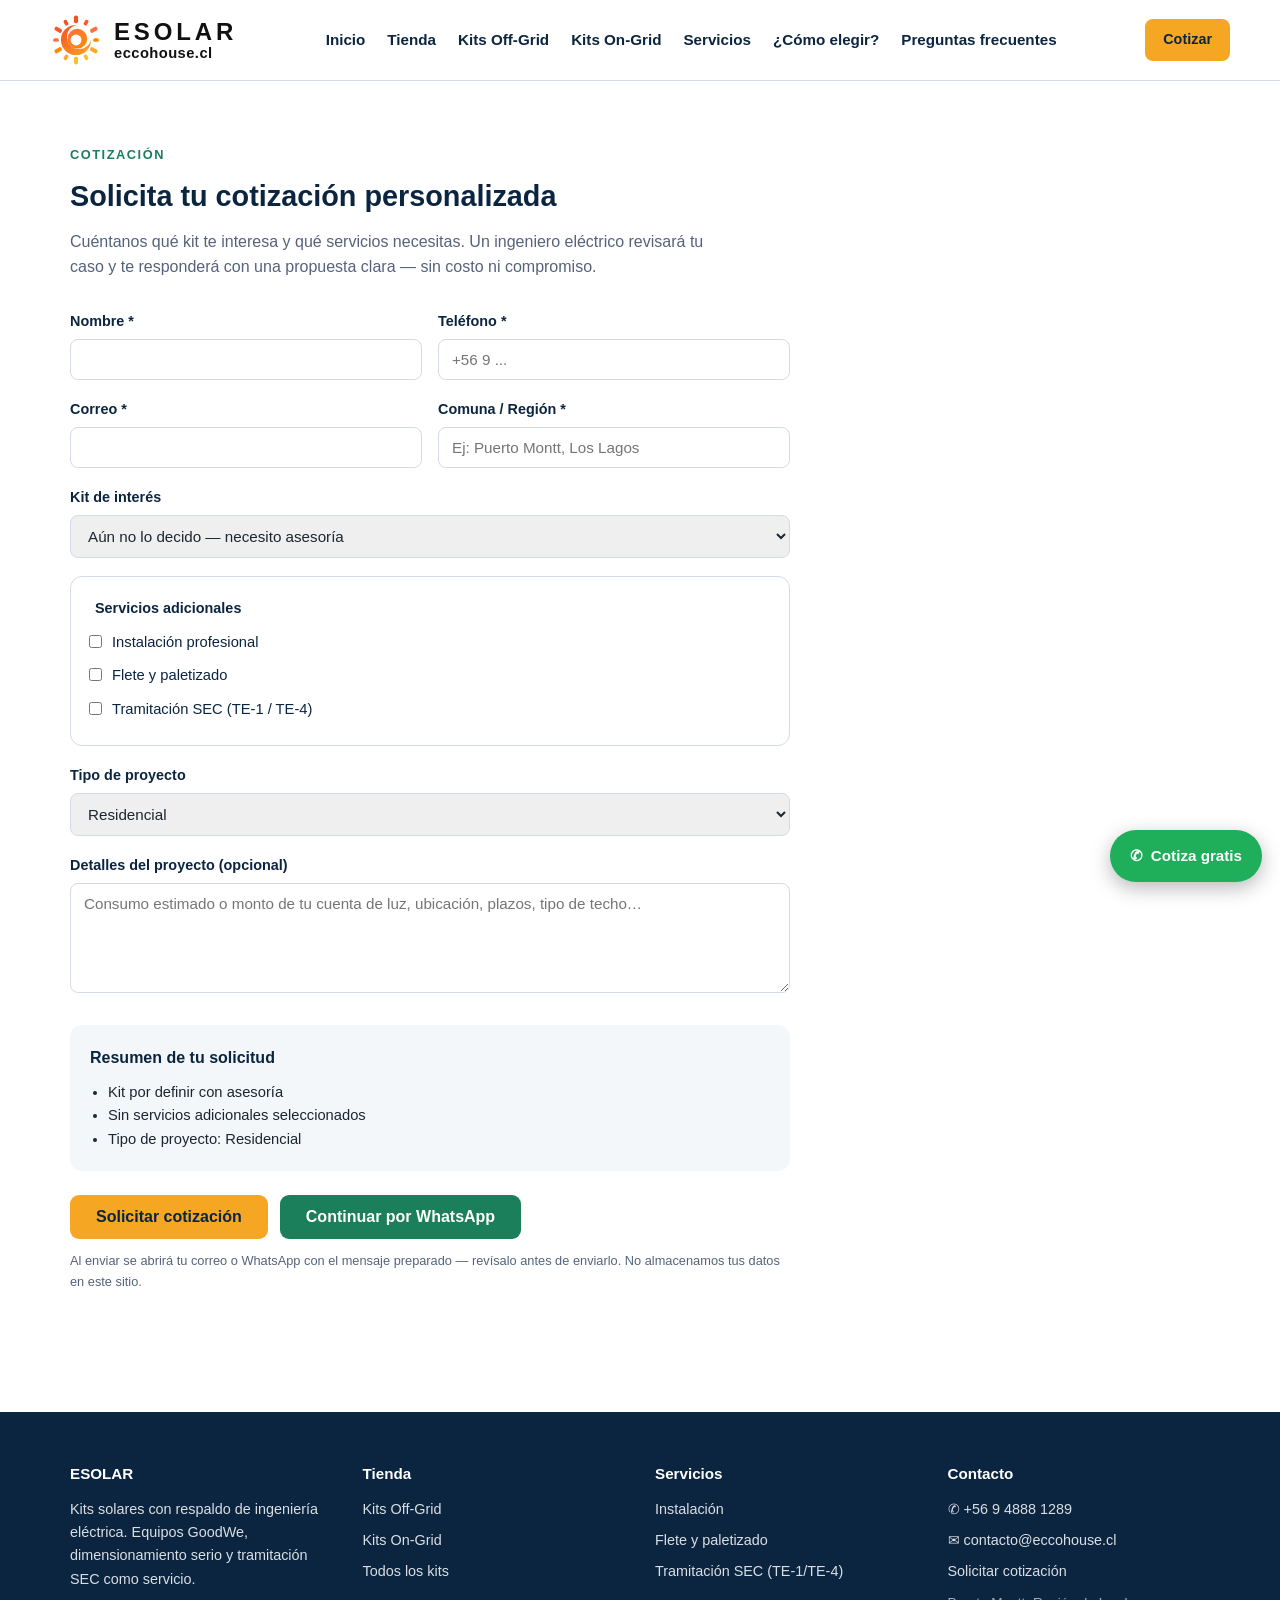
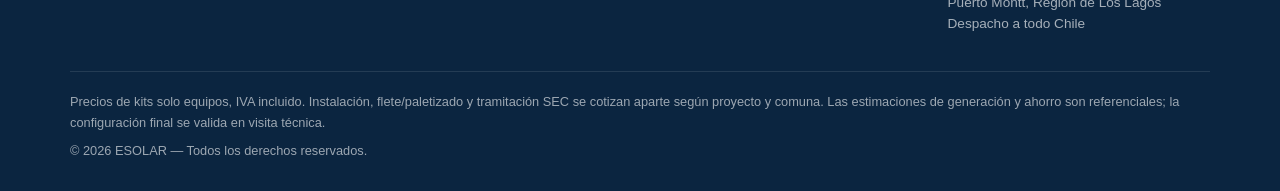
==== commit 3788f283: "feat: barrido UX — menú móvil, botón flotante WhatsApp, títulos de kit diferenciados, perfil de uso," ====
--- a/cotizacion.html
+++ b/cotizacion.html
@@ -4,7 +4,7 @@
   <meta charset="UTF-8">
   <meta name="viewport" content="width=device-width, initial-scale=1.0">
   <title>Solicitar cotización | ESOLAR</title>
-  <link rel="stylesheet" href="css/styles.css?v=10">
+  <link rel="stylesheet" href="css/styles.css?v=12">
 </head>
 <body>
 
@@ -18,8 +18,10 @@
       <a href="tienda.html?sistema=On-Grid">Kits On-Grid</a>
       <a href="index.html#servicios">Servicios</a>
       <a href="index.html#como-elegir">¿Cómo elegir?</a>
+      <a href="index.html#faq">Preguntas frecuentes</a>
     </nav>
-    <a href="cotizacion.html" class="header-cta">Solicitar cotización</a>
+    <a href="cotizacion.html" class="header-cta">Cotizar</a>
+    <button class="nav-toggle" id="nav-toggle" aria-label="Abrir menú" aria-expanded="false">☰</button>
   </div>
 </header>
 
@@ -115,8 +117,10 @@
       </div>
       <div>
         <h4>Contacto</h4>
+        <a href="https://wa.me/56948881289" target="_blank" rel="noopener">✆ +56 9 4888 1289</a>
+        <a href="mailto:contacto@eccohouse.cl">✉ contacto@eccohouse.cl</a>
         <a href="cotizacion.html">Solicitar cotización</a>
-        <a href="mailto:contacto@eccohouse.cl">contacto@eccohouse.cl</a>
+        <p style="font-size:0.85rem;opacity:0.75;margin-top:6px;">Puerto Montt, Región de Los Lagos<br>Despacho a todo Chile</p>
       </div>
     </div>
     <div class="legal">
@@ -126,7 +130,7 @@
   </div>
 </footer>
 
-<script src="js/data.js?v=9"></script>
+<script src="js/data.js?v=11"></script>
 <script>
   const params = new URLSearchParams(location.search);
   const selKit = document.getElementById("c-kit");
@@ -209,5 +213,26 @@
   });
 </script>
 
+<a class="flotante" id="flotante-contacto" href="#" aria-label="Contactar por WhatsApp">
+  <span>✆</span><span class="txt">Cotiza gratis</span>
+</a>
+
+<script>
+  (function () {
+    var t = document.getElementById("nav-toggle");
+    var n = document.querySelector(".nav");
+    if (t && n) t.addEventListener("click", function () {
+      var abierto = n.classList.toggle("abierto");
+      t.setAttribute("aria-expanded", abierto);
+      t.textContent = abierto ? "✕" : "☰";
+    });
+    var f = document.getElementById("flotante-contacto");
+    if (f && typeof enlaceContacto === "function") {
+      f.href = enlaceContacto("Hola, quiero cotizar un kit solar.", "Cotización kit solar");
+      if (!hayWhatsapp()) f.querySelector("span").textContent = "✉";
+    }
+  })();
+</script>
+
 </body>
 </html>
--- a/css/styles.css
+++ b/css/styles.css
@@ -147,6 +147,14 @@
 .kit-img { border-radius: 8px; overflow: hidden; line-height: 0; border: 1px solid var(--gris-300); position: relative; }
 .kit-img svg { width: 100%; height: auto; display: block; }
 .kit-foto { position: absolute; inset: 0; width: 100%; height: 100%; object-fit: cover; }
+.perfil { font-size: 0.85rem; color: var(--gris-600); margin-top: -4px; }
+.perfil strong { color: var(--verde-600); }
+.acciones-sec {
+  display: flex; gap: 16px; justify-content: center;
+  border-top: 1px solid var(--gris-100); padding-top: 10px; margin-top: 2px;
+}
+.acciones-sec a { font-size: 0.85rem; font-weight: 600; color: var(--gris-600); }
+.acciones-sec a:hover { color: var(--azul-500); }
 .chips { display: flex; flex-wrap: wrap; gap: 7px; }
 .chips span {
   border: 1px solid var(--gris-300); border-radius: 7px; padding: 5px 9px;
@@ -283,7 +291,69 @@
   font-size: 0.8rem; opacity: 0.7;
 }
 
+/* ---------- Menú móvil ---------- */
+.nav-toggle {
+  display: none;
+  background: none; border: 1px solid var(--gris-300); border-radius: 8px;
+  font-size: 1.3rem; line-height: 1; padding: 7px 12px; cursor: pointer;
+  color: var(--azul-900);
+}
+
+/* ---------- Botón flotante de contacto ---------- */
+.flotante {
+  position: fixed; right: 18px; bottom: 18px; z-index: 90;
+  background: #1fae5a; color: #fff;
+  border-radius: 999px; padding: 14px 20px;
+  font-weight: 700; font-size: 0.95rem;
+  box-shadow: 0 6px 20px rgba(0,0,0,0.28);
+  display: flex; align-items: center; gap: 8px;
+  transition: transform .15s;
+}
+.flotante:hover { background: #178a47; color: #fff; transform: translateY(-2px); }
+.flotante .txt { display: inline; }
+
+/* ---------- FAQ ---------- */
+.faq { max-width: 820px; margin-top: 26px; }
+.faq details {
+  border: 1px solid var(--gris-300); border-radius: var(--radio);
+  padding: 16px 20px; margin-bottom: 12px; background: var(--blanco);
+}
+.faq details[open] { border-color: var(--verde-600); }
+.faq summary {
+  font-weight: 700; color: var(--azul-900); cursor: pointer;
+  list-style: none; display: flex; justify-content: space-between; gap: 12px;
+}
+.faq summary::-webkit-details-marker { display: none; }
+.faq summary::after { content: "+"; color: var(--sol-600); font-size: 1.3rem; line-height: 1; }
+.faq details[open] summary::after { content: "−"; }
+.faq p { margin-top: 12px; font-size: 0.94rem; color: var(--gris-600); }
+
+@media (max-width: 860px) {
+  .header-inner { padding: 10px 0; gap: 10px; flex-wrap: wrap; align-items: center; }
+  .logo { order: 1; flex: 1 1 auto; min-width: 0; }
+  .header-cta { order: 2; padding: 8px 14px; font-size: 0.85rem; white-space: nowrap; flex: 0 0 auto; }
+  .nav-toggle { display: block; order: 3; flex: 0 0 auto; }
+  .logo-img { height: 40px; }
+  .logo-nombre { font-size: 1.15rem; letter-spacing: 0.1em; }
+  .logo-sub { font-size: 0.75rem; }
+  .nav {
+    order: 4; width: 100%; flex: 1 0 100%; flex-direction: column; gap: 0;
+    display: none; border-top: 1px solid var(--gris-300); margin-top: 4px; padding-top: 4px;
+  }
+  .nav.abierto { display: flex; }
+  .nav a { padding: 12px 2px; border-bottom: 1px solid var(--gris-100); }
+  .nav a:last-child { border-bottom: none; }
+}
+
 @media (max-width: 720px) {
-  .hero h1 { font-size: 1.9rem; }
-  .header-inner { justify-content: center; }
-}
+  .hero { padding: 56px 0 64px; }
+  .hero h1 { font-size: 2rem; }
+  .hero p { font-size: 1rem; }
+  .hero-kicker { font-size: 0.72rem; letter-spacing: 0.08em; }
+  .hero-acciones .btn { flex: 1 1 100%; text-align: center; }
+  .barra-confianza-inner { gap: 8px 18px; font-size: 0.8rem; }
+  .seccion { padding: 44px 0; }
+  .seccion h2 { font-size: 1.45rem; }
+  .flotante { padding: 13px 16px; right: 14px; bottom: 14px; }
+  .flotante .txt { display: none; }
+}
